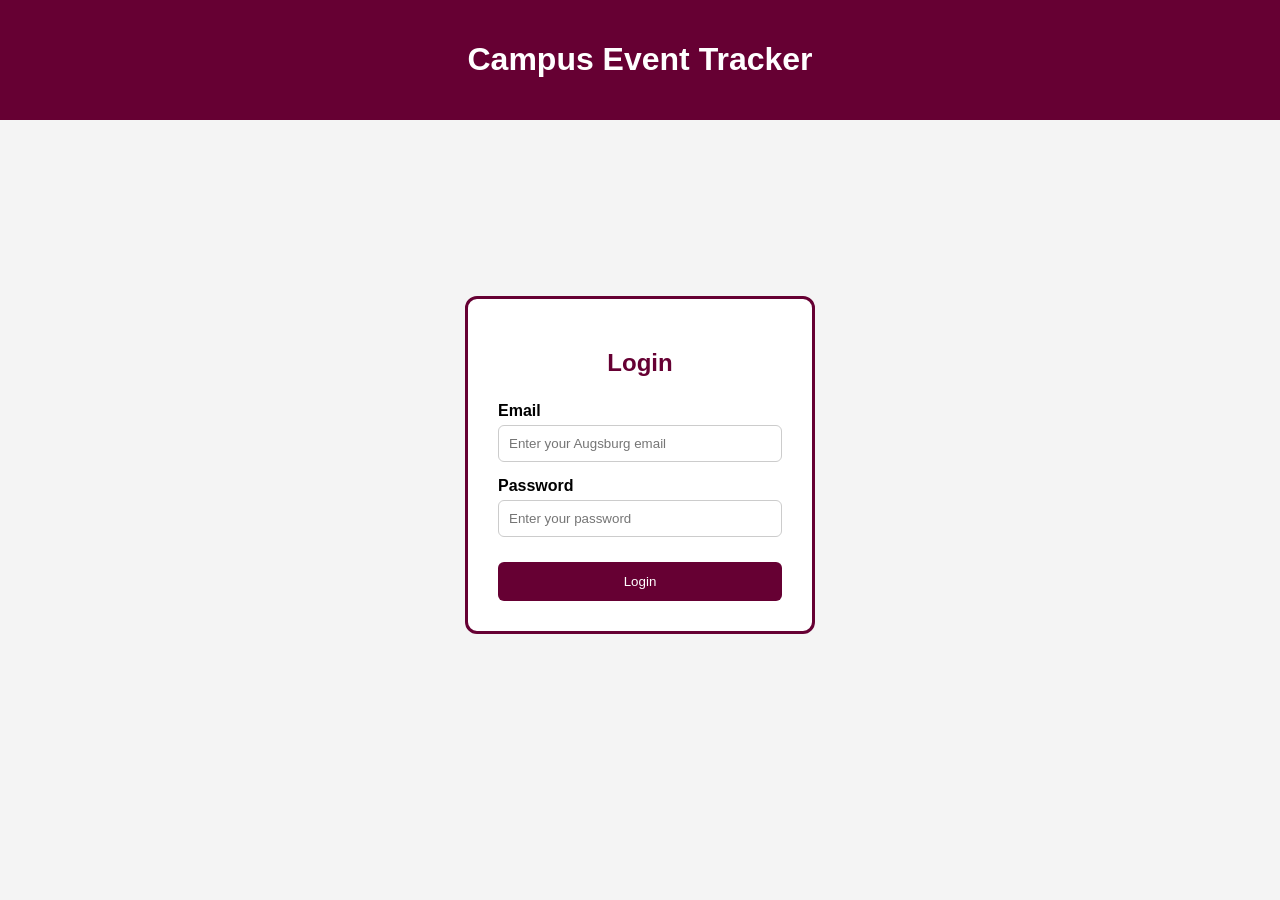
==== frontend/css/login.html @ 8be7f9f4 "Create Login Page" ====
<!DOCTYPE html>
<html lang="en">

<head>
    <meta charset="UTF-8">
    <meta name="viewport" content="width=device-width, initial-scale=1.0">
    <title>Login - Campus Event Tracker</title>
    <link rel="stylesheet" href="style.css">
</head>

<body>

    <header>
        <h1>Campus Event Tracker</h1>
    </header>

    <main class="login-container">

        <section class="login-card">

            <h2>Login</h2>

            <form>
                <label for="email">Email</label>
                <input 
                    type="email" 
                    id="email" 
                    name="email"
                    placeholder="Enter your Augsburg email"
                    required
                >

                <label for="password">Password</label>
                <input 
                    type="password" 
                    id="password" 
                    name="password"
                    placeholder="Enter your password"
                    required
                >

                <button type="submit">Login</button>

            </form>

        </section>

    </main>

</body>
</html>
---- frontend/css/style.css ----
/*
Remove the browser's default body margin so the header
and page background reach the edges of the viewport.
*/
body {
    margin: 0;
    font-family: Arial, sans-serif;
    background-color: #f4f4f4;
}

/*
Give the site header enough internal space so the title
doesn't feel cramped.
*/
header {
    background-color: #660033;
    color: white;
    padding: 20px 30px;
    text-align: center;
}

/*
Keep the main content away from the edges of the browser.
*/
main {
    padding: 30px;
}

h2 {
    color: #660033;
    text-align: center;
}

/*
Arrange event cards horizontally, center them within the page,
and move cards onto a new row when there is not enough space.
*/
.event-list {
    display: flex;
    gap: 20px;
    flex-wrap: wrap;
    justify-content: center;
}

/*
Make each event visually separate and keep cards around
220px wide instead of stretching across the whole row.
*/
.event-card {
    flex: 0 1 220px;
    border: 3px solid #660033;
    border-radius: 12px;
    padding: 16px;
    background-color: white;
}

.event-card h3 {
    color: #660033;
}
.login-container {
    display: flex;
    justify-content: center;
    align-items: center;
    min-height: 70vh;
}

.login-card {
    background-color: white;
    width: 350px;
    max-width: 100%;
    box-sizing: border-box;
    padding: 30px;
    border-radius: 12px;
    border: 3px solid #660033;
}

.login-card h2 {
    margin-bottom: 25px;
}

.login-card label {
    display: block;
    margin-top: 15px;
    margin-bottom: 5px;
    font-weight: bold;
}

.login-card input {
    width: 100%;
    padding: 10px;
    box-sizing: border-box;
    border: 1px solid #ccc;
    border-radius: 6px;
}

.login-card button {
    width: 100%;
    margin-top: 25px;
    padding: 12px;
    background-color: #660033;
    color: white;
    border: none;
    border-radius: 6px;
    cursor: pointer;
}

.login-card button:hover {
    background-color: #4d0026;
}
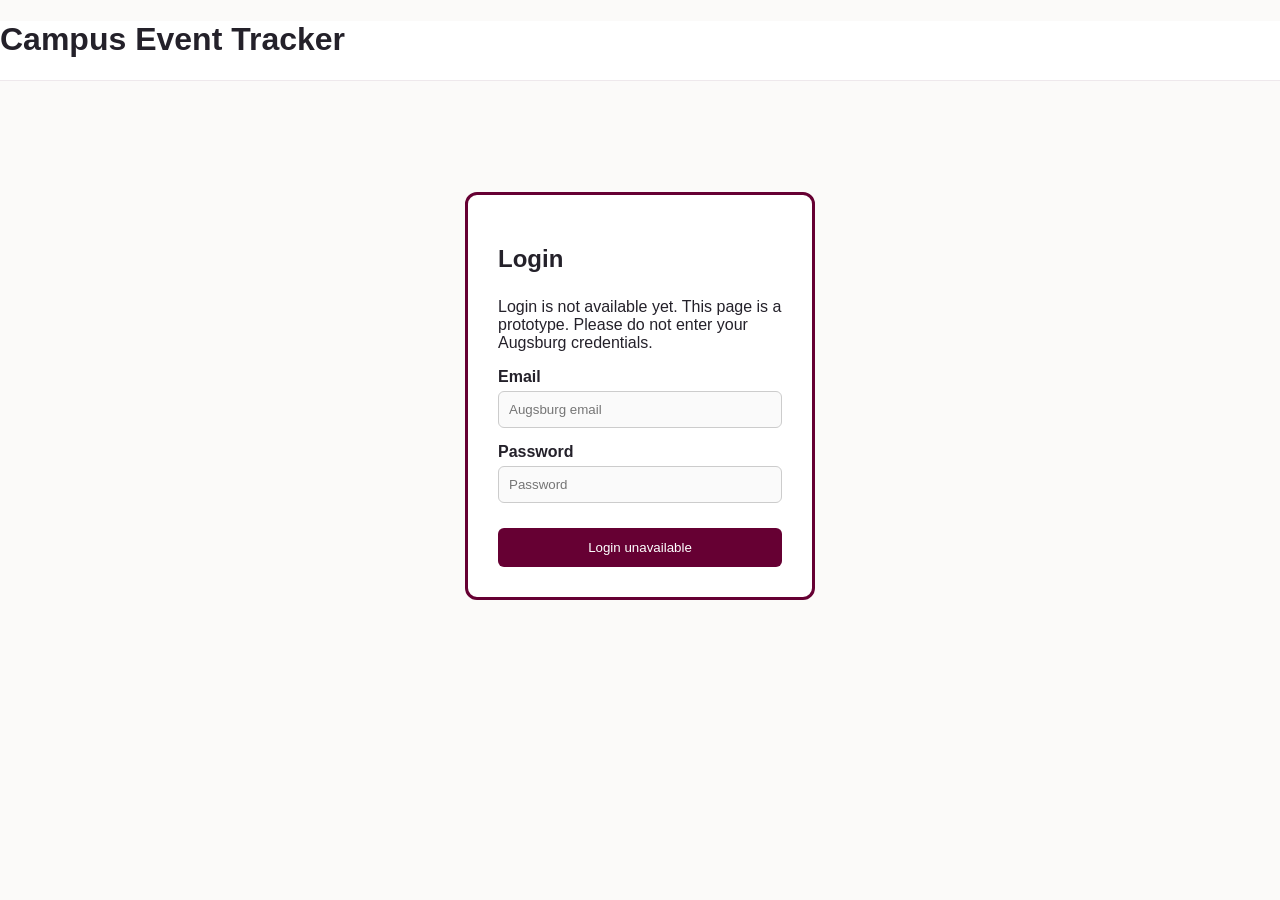
==== commit 0c23d48b: "Make login prototype safe and improve event search UX" ====
--- a/frontend/css/login.html
+++ b/frontend/css/login.html
@@ -20,32 +20,25 @@
 
             <h2>Login</h2>
 
-            <form>
+            <p role="status">
+                Login is not available yet.
+                This page is a prototype. Please do not enter your Augsburg credentials.
+            </p>
+
+            <div class="login-prototype">
                 <label for="email">Email</label>
-                <input 
-                    type="email" 
-                    id="email" 
-                    name="email"
-                    placeholder="Enter your Augsburg email"
-                    required
-                >
+                <input type="email" id="email" placeholder="Augsburg email" disabled>
 
                 <label for="password">Password</label>
-                <input 
-                    type="password" 
-                    id="password" 
-                    name="password"
-                    placeholder="Enter your password"
-                    required
-                >
+                <input type="password" id="password" placeholder="Password" disabled>
 
-                <button type="submit">Login</button>
-
-            </form>
+                <button type="button" disabled>Login unavailable</button>
+            </div>
 
         </section>
 
     </main>
 
 </body>
+
 </html>
--- a/frontend/css/style.css
+++ b/frontend/css/style.css
@@ -5,58 +5,330 @@
 body {
     margin: 0;
     font-family: Arial, sans-serif;
-    background-color: #f4f4f4;
-}
-
-/*
-Give the site header enough internal space so the title
-doesn't feel cramped.
-*/
+    color: #24212a;
+    background-color: #fbfaf9;
+}
+
 header {
-    background-color: #660033;
-    color: white;
-    padding: 20px 30px;
+    background-color: #fff;
+    border-bottom: 1px solid #eee8ec;
+}
+
+.site-header {
+    display: flex;
+    align-items: center;
+    justify-content: space-between;
+    gap: 24px;
+    max-width: 1160px;
+    min-height: 76px;
+    margin: 0 auto;
+    padding: 0 28px;
+}
+
+.brand {
+    display: inline-flex;
+    align-items: center;
+    gap: 11px;
+    color: #660033;
+    font-size: 17px;
+    font-weight: 700;
+    text-decoration: none;
+}
+
+.brand-mark {
+    display: grid;
+    width: 36px;
+    height: 36px;
+    place-items: center;
+    border-radius: 50%;
+    background: #660033;
+    color: #fff;
+    font-family: Georgia, serif;
+    font-size: 21px;
+}
+
+nav {
+    display: flex;
+    align-items: center;
+    gap: 30px;
+}
+
+nav a {
+    color: #514a51;
+    font-size: 14px;
+    font-weight: 600;
+    text-decoration: none;
+}
+
+nav a:hover,
+nav a[aria-current="page"] {
+    color: #660033;
+}
+
+nav .login-link {
+    padding: 11px 20px;
+    border-radius: 6px;
+    background: #660033;
+    color: #fff;
+}
+
+nav .login-link:hover {
+    background: #4d0026;
+    color: #fff;
+}
+
+main {
+    max-width: 1160px;
+    margin: 0 auto;
+    padding: 0 28px 72px;
+}
+
+.hero {
+    position: relative;
+    display: flex;
+    min-height: 370px;
+    align-items: center;
+    justify-content: space-between;
+    gap: 40px;
+    margin: 28px 0 66px;
+    padding: 50px 64px;
+    overflow: hidden;
+    border-radius: 14px;
+    background: #f1e8ed;
+}
+
+.hero-copy {
+    position: relative;
+    z-index: 1;
+    max-width: 570px;
+}
+
+.eyebrow {
+    margin: 0 0 12px;
+    color: #80516c;
+    font-size: 11px;
+    font-weight: 700;
+    letter-spacing: 1.4px;
+}
+
+.hero h1 {
+    max-width: 520px;
+    margin: 0;
+    color: #4d0026;
+    font-family: Georgia, "Times New Roman", serif;
+    font-size: clamp(38px, 5vw, 58px);
+    font-weight: 500;
+    letter-spacing: -1.5px;
+    line-height: 1.08;
+}
+
+.hero-description {
+    max-width: 460px;
+    margin: 18px 0 24px;
+    color: #514a51;
+    font-size: 16px;
+    line-height: 1.65;
+}
+
+.hero-search {
+    display: flex;
+    max-width: 475px;
+    padding: 5px;
+    border: 1px solid #e6dce2;
+    border-radius: 7px;
+    background: #fff;
+    box-shadow: 0 5px 16px rgb(65 26 48 / 7%);
+}
+
+.hero-search input {
+    min-width: 0;
+    flex: 1;
+    padding: 11px 12px;
+    border: 0;
+    outline-color: #660033;
+    font: inherit;
+}
+
+.hero-search button {
+    padding: 0 20px;
+    border: 0;
+    border-radius: 5px;
+    background: #660033;
+    color: #fff;
+    cursor: pointer;
+    font: inherit;
+    font-weight: 700;
+}
+
+.hero-search button:hover {
+    background: #4d0026;
+}
+
+.hero-note {
+    margin: 12px 0 0;
+    color: #746b72;
+    font-size: 12px;
+}
+
+.hero-art {
+    position: relative;
+    display: grid;
+    width: 300px;
+    height: 280px;
+    flex: 0 0 300px;
+    place-items: center;
+}
+
+.hero-art-circle {
+    position: absolute;
+    width: 260px;
+    height: 260px;
+    border: 1px solid rgb(102 0 51 / 25%);
+    border-radius: 50%;
+    box-shadow: 0 0 0 23px rgb(102 0 51 / 4%), 0 0 0 48px rgb(102 0 51 / 3%);
+}
+
+.hero-art-letter {
+    color: #660033;
+    font-family: Georgia, "Times New Roman", serif;
+    font-size: 150px;
+    line-height: 1;
+}
+
+.hero-art-caption {
+    position: absolute;
+    right: -2px;
+    bottom: 24px;
+    padding: 12px 15px;
+    border-radius: 4px;
+    background: #660033;
+    color: #fff;
+    font-size: 10px;
+    font-weight: 700;
+    letter-spacing: 1.2px;
+    line-height: 1.6;
+}
+
+.content-section {
+    margin: 0 0 68px;
+    scroll-margin-top: 28px;
+}
+
+.section-heading {
+    display: flex;
+    align-items: end;
+    justify-content: space-between;
+    gap: 20px;
+    margin-bottom: 24px;
+}
+
+.section-heading .eyebrow {
+    margin-bottom: 8px;
+}
+
+.section-heading h2 {
+    margin: 0;
+    color: #332b32;
+    font-family: Georgia, "Times New Roman", serif;
+    font-size: 32px;
+    font-weight: 500;
+}
+
+.text-link {
+    color: #660033;
+    font-size: 14px;
+    font-weight: 700;
+    text-decoration: none;
+}
+
+.text-link span {
+    margin-left: 4px;
+}
+
+.text-link:hover {
+    text-decoration: underline;
+}
+
+.event-filters {
+    display: grid;
+    grid-template-columns: repeat(auto-fit, minmax(180px, 1fr));
+    gap: 12px;
+    margin: 0 0 24px;
+}
+
+.event-filters label {
+    display: flex;
+    flex-direction: column;
+    gap: 6px;
+    color: #514a51;
+    font-size: 13px;
+    font-weight: 700;
+}
+
+.event-filters input,
+.event-filters select {
+    box-sizing: border-box;
+    width: 100%;
+    min-height: 44px;
+    padding: 9px 11px;
+    border: 1px solid #ded8dc;
+    border-radius: 6px;
+    background-color: white;
+    font: inherit;
+    font-weight: normal;
+}
+
+.event-list {
+    display: grid;
+    grid-template-columns: repeat(auto-fit, minmax(230px, 1fr));
+    gap: 18px;
+}
+
+.event-card {
+    min-height: 120px;
+    padding: 22px;
+    border: 1px solid #eee7eb;
+    border-top: 3px solid #660033;
+    border-radius: 8px;
+    background-color: white;
+    box-shadow: 0 4px 14px rgb(41 24 34 / 4%);
+}
+
+.event-card h3 {
+    margin: 0 0 14px;
+    color: #660033;
+    font-family: Georgia, "Times New Roman", serif;
+    font-size: 20px;
+}
+
+.event-card p {
+    margin: 7px 0 0;
+    color: #625a61;
+    font-size: 13px;
+    line-height: 1.5;
+}
+
+.event-status {
+    margin: 18px 0 0;
+    color: #746b72;
+    font-size: 14px;
+}
+
+.upcoming-status {
     text-align: center;
 }
 
-/*
-Keep the main content away from the edges of the browser.
-*/
-main {
-    padding: 30px;
-}
-
-h2 {
-    color: #660033;
-    text-align: center;
-}
-
-/*
-Arrange event cards horizontally, center them within the page,
-and move cards onto a new row when there is not enough space.
-*/
-.event-list {
-    display: flex;
-    gap: 20px;
-    flex-wrap: wrap;
-    justify-content: center;
-}
-
-/*
-Make each event visually separate and keep cards around
-220px wide instead of stretching across the whole row.
-*/
-.event-card {
-    flex: 0 1 220px;
-    border: 3px solid #660033;
-    border-radius: 12px;
-    padding: 16px;
-    background-color: white;
-}
-
-.event-card h3 {
-    color: #660033;
-}
+.sr-only {
+    position: absolute;
+    width: 1px;
+    height: 1px;
+    padding: 0;
+    overflow: hidden;
+    clip: rect(0, 0, 0, 0);
+    white-space: nowrap;
+    clip-path: inset(50%);
+}
+
 .login-container {
     display: flex;
     justify-content: center;
@@ -107,3 +379,94 @@
 .login-card button:hover {
     background-color: #4d0026;
 }
+
+@media (max-width: 760px) {
+    .site-header {
+        min-height: 68px;
+        flex-wrap: wrap;
+        justify-content: center;
+        padding: 14px 20px;
+    }
+
+    nav {
+        justify-content: center;
+        gap: 18px;
+        flex-wrap: wrap;
+    }
+
+    main {
+        padding-right: 20px;
+        padding-left: 20px;
+    }
+
+    .hero {
+        min-height: unset;
+        margin-top: 20px;
+        padding: 42px 32px;
+    }
+
+    .hero-art {
+        width: 190px;
+        height: 210px;
+        flex-basis: 190px;
+    }
+
+    .hero-art-circle {
+        width: 180px;
+        height: 180px;
+        box-shadow: 0 0 0 16px rgb(102 0 51 / 4%), 0 0 0 32px rgb(102 0 51 / 3%);
+    }
+
+    .hero-art-letter {
+        font-size: 110px;
+    }
+}
+
+@media (max-width: 560px) {
+    .site-header {
+        gap: 14px;
+    }
+
+    .brand {
+        font-size: 15px;
+    }
+
+    nav {
+        gap: 12px 18px;
+    }
+
+    nav a {
+        font-size: 13px;
+    }
+
+    .hero {
+        margin-bottom: 48px;
+        padding: 34px 24px;
+    }
+
+    .hero-art {
+        display: none;
+    }
+
+    .hero h1 {
+        font-size: 42px;
+    }
+
+    .hero-search button {
+        padding: 0 14px;
+    }
+
+    .content-section {
+        margin-bottom: 52px;
+    }
+
+    .section-heading {
+        align-items: start;
+        flex-direction: column;
+        gap: 12px;
+    }
+
+    .section-heading h2 {
+        font-size: 28px;
+    }
+}
